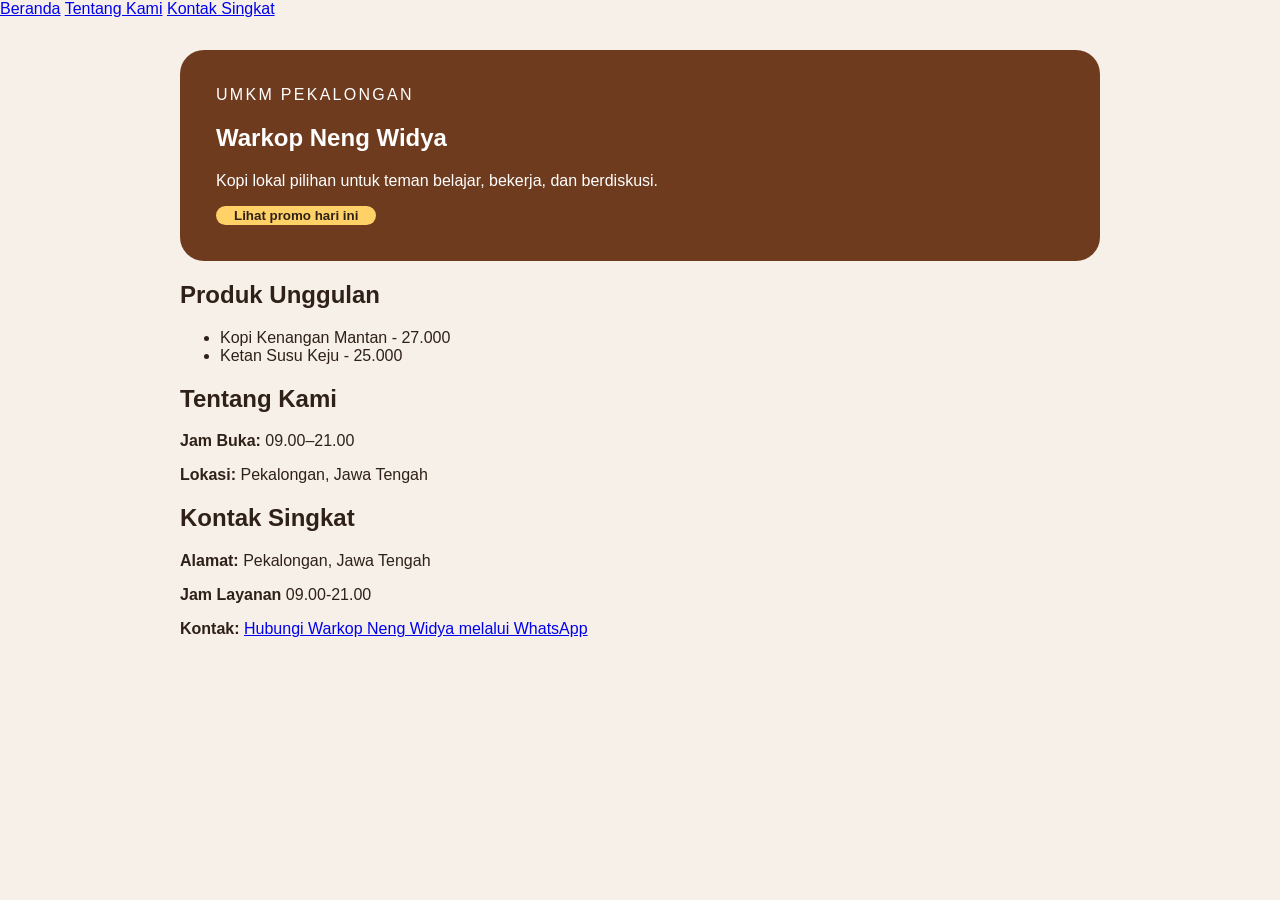
==== index.html @ 36007f3e "Menambahkan kontak singkat dan navigasi achor" ====
<!DOCTYPE html>
<html lang=" id">
    <head>
        <meta charset="utf-8" />
        <meta name="viewport" content="width=device-width, initial-scale=1" />
        <title>Warkop Neng Widya - Website UMKM/</title>
        <link rel="stylesheet" href="css/style.css"/>
    </head>
    <body>

        <!--Navigasi-->
        <nav>
            <a href="#beranda">Beranda</a>
            <a href="#tentang-kami">Tentang Kami</a>
            <a href="#kontak-singkat">Kontak Singkat</a>
        </nav>

        <main class="page">

            <!--Beranda-->
    
            <section class="hero">
                <p class="eyebrow">UMKM Pekalongan</p>
                <h1>Warkop Neng Widya</h1>
                <p>Kopi lokal pilihan untuk teman belajar, bekerja, dan berdiskusi.</p>
                <button id="promoButton" type="button">Lihat promo hari ini</button>
            </section>

            <!--Produk Unggulan-->

            <section aria-labelledby="produk-title">
                <h2 id="produk-title">Produk Unggulan</h2>
                <ul class="product">
                    <li>Kopi Kenangan Mantan - 27.000</li>
                    <li>Ketan Susu Keju - 25.000</li>
                </ul>
            </section>

            <!--Tentang Kami-->
            <section class="info" id="tentang-kami">
            <h2>Tentang Kami</h2>
            <p><strong>Jam Buka:</strong> 09.00–21.00</p>
            <p><strong>Lokasi:</strong> Pekalongan, Jawa Tengah</p>
        </section>

        <!--Kontak Singkat-->
        <section class="info" id="kontak-singkat">
            <h2>Kontak Singkat</h2>

            <p>
                <strong>Alamat:</strong>
                Pekalongan, Jawa Tengah
            </p>

            <p>
                <strong>Jam Layanan</strong>
                09.00-21.00
            </p>

            <p>
                <strong>Kontak:</strong>
                <a href="https://wa.me//6285647941963">
                Hubungi Warkop Neng Widya melalui WhatsApp
                </a>
            </p>
        </section>

    </main>
        <script src="js/script.js"></script>
    </body>
    </html>
---- css/style.css ----
body {
    margin: 0;
    color: #2f2118;
    background: #f6f0e8;
    font-family: Arial, sans-serif;
}

.page {
    max-width: 920px;
    margin: 0 auto;
    padding: 32px 20px;
}

.hero {
    padding: 36px;
    color: white;
    background: #6f3b1f;
    border-radius: 24px;
}

.eyebrow {
    margin: 0 0 8px;
    letter-spacing: 0.143em;
    text-transform: uppercase;
}

.products {
    padding-left: 1.2rem;
}

button {
    padding: 2px 18px;
    color: #2f2118;
    font-weight: 700;
    cursor: pointer;
    background: #ffd166;
    border: 0;
    border-radius: 999px;

}
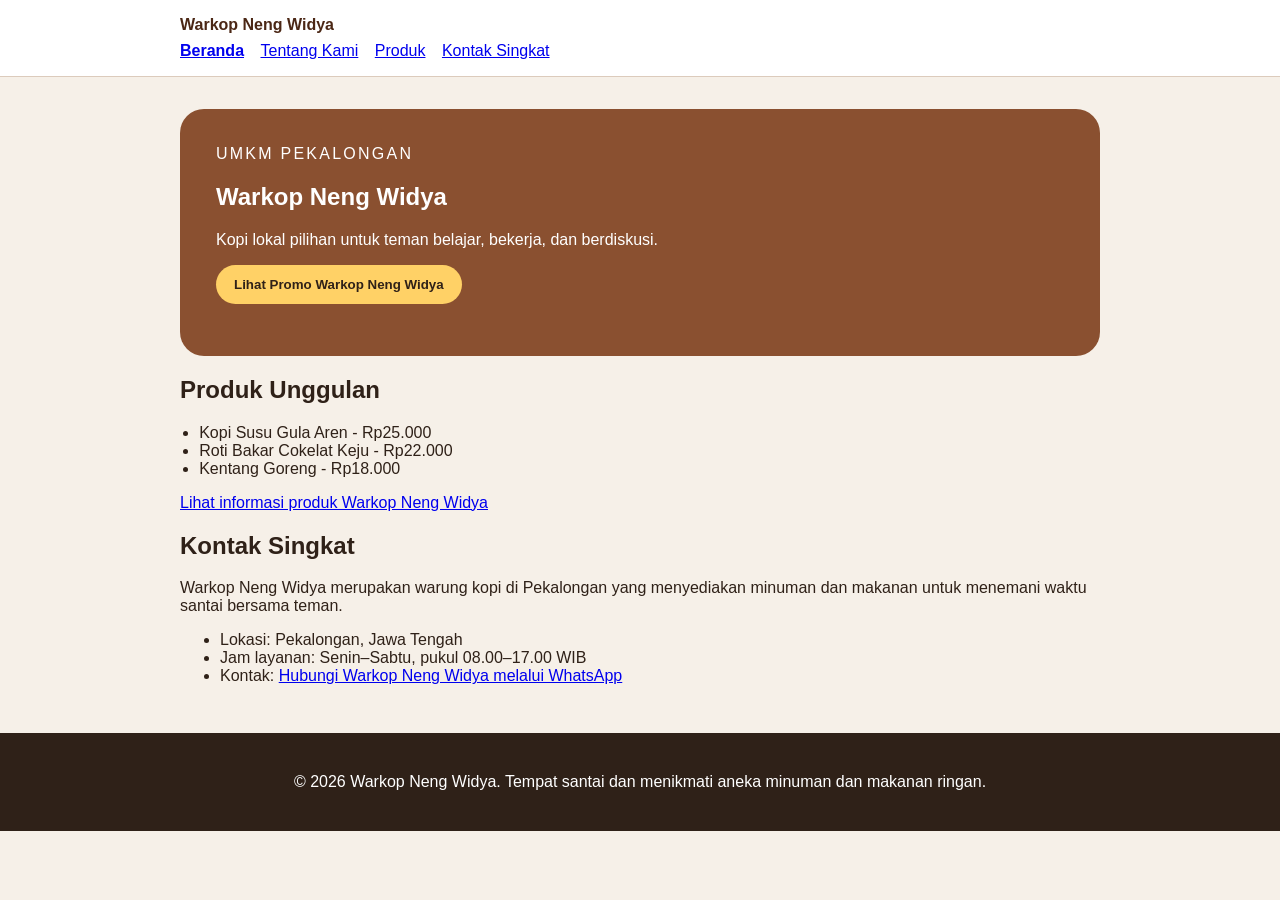
==== commit be2b6f10: "feat: tambah media dan tabel katalog" ====
--- a/index.html
+++ b/index.html
@@ -1,71 +1,77 @@
-<!DOCTYPE html>
-<html lang=" id">
-    <head>
-        <meta charset="utf-8" />
-        <meta name="viewport" content="width=device-width, initial-scale=1" />
-        <title>Warkop Neng Widya - Website UMKM/</title>
-        <link rel="stylesheet" href="css/style.css"/>
-    </head>
-    <body>
+<!doctype html>
+<html lang="id">
+<head>
+    <meta charset="utf-8">
+    <meta name="viewport" content="width=device-width, initial-scale=1">
+    <title>Warkop Neng Widya - Website UMKM</title>
+    <link rel="stylesheet" href="css/style.css">
+</head>
+<body>
+    <a class="skip-link" href="#konten">Lewati ke konten utama</a>
 
-        <!--Navigasi-->
-        <nav>
-            <a href="#beranda">Beranda</a>
-            <a href="#tentang-kami">Tentang Kami</a>
-            <a href="#kontak-singkat">Kontak Singkat</a>
+    <header class="site-header">
+        <nav class="nav" aria-label="Navigasi utama">
+            <a class="brand" href="index.html">Warkop Neng Widya</a>
+            <ul>
+                <li><a aria-current="page" href="index.html">Beranda</a></li>
+                <li><a href="tentang.html">Tentang Kami</a></li>
+                <li><a href="produk.html">Produk</a></li>
+                <li><a href="#kontak">Kontak Singkat</a></li>
+            </ul>
         </nav>
+    </header>
 
-        <main class="page">
-
-            <!--Beranda-->
-    
-            <section class="hero">
-                <p class="eyebrow">UMKM Pekalongan</p>
-                <h1>Warkop Neng Widya</h1>
-                <p>Kopi lokal pilihan untuk teman belajar, bekerja, dan berdiskusi.</p>
-                <button id="promoButton" type="button">Lihat promo hari ini</button>
-            </section>
-
-            <!--Produk Unggulan-->
-
-            <section aria-labelledby="produk-title">
-                <h2 id="produk-title">Produk Unggulan</h2>
-                <ul class="product">
-                    <li>Kopi Kenangan Mantan - 27.000</li>
-                    <li>Ketan Susu Keju - 25.000</li>
-                </ul>
-            </section>
-
-            <!--Tentang Kami-->
-            <section class="info" id="tentang-kami">
-            <h2>Tentang Kami</h2>
-            <p><strong>Jam Buka:</strong> 09.00–21.00</p>
-            <p><strong>Lokasi:</strong> Pekalongan, Jawa Tengah</p>
+    <main id="konten" class="page">
+        <!-- Pertemuan 1: Landing Page -->
+        <section class="hero" id="beranda">
+            <p class="eyebrow">UMKM Pekalongan</p>
+            <h1>Warkop Neng Widya</h1>
+            <p>Kopi lokal pilihan untuk teman belajar, bekerja, dan berdiskusi.</p>
+            <button id="promoButton" type="button">
+                Lihat Promo Warkop Neng Widya
+            </button>
+            <p id="promoMessage" aria-live="polite"></p>
         </section>
 
-        <!--Kontak Singkat-->
-        <section class="info" id="kontak-singkat">
-            <h2>Kontak Singkat</h2>
+        <section aria-labelledby="produk-title">
+            <h2 id="produk-title">Produk Unggulan</h2>
+            <ul class="products">
+                <li>Kopi Susu Gula Aren - Rp25.000</li>
+                <li>Roti Bakar Cokelat Keju - Rp22.000</li>
+                <li>Kentang Goreng - Rp18.000</li>
+            </ul>
+            <p><a href="produk.html">Lihat informasi produk Warkop Neng Widya</a></p>
+        </section>
 
+        <!-- Pertemuan 2: Kontak Singkat -->
+        <section id="kontak" aria-labelledby="kontak-title">
+            <h2 id="kontak-title">Kontak Singkat</h2>
             <p>
-                <strong>Alamat:</strong>
-                Pekalongan, Jawa Tengah
+            Warkop Neng Widya merupakan warung kopi di Pekalongan
+            yang menyediakan minuman dan makanan untuk menemani 
+            waktu santai bersama teman.
             </p>
 
-            <p>
-                <strong>Jam Layanan</strong>
-                09.00-21.00
-            </p>
+            <ul>
+                <li>Lokasi: Pekalongan, Jawa Tengah</li>
+                <li>Jam layanan: Senin–Sabtu, pukul 08.00–17.00 WIB</li>
+            <li>
+                Kontak:
+                <a href="https://wa.me/6281234567890">
+                    Hubungi Warkop Neng Widya melalui WhatsApp
+                </a>
+            </li>
 
-            <p>
-                <strong>Kontak:</strong>
-                <a href="https://wa.me//6285647941963">
-                Hubungi Warkop Neng Widya melalui WhatsApp
-                </a>
-            </p>
+
+                </li>
+            </ul>
         </section>
+    </main>
 
-    </main>
-        <script src="js/script.js"></script>
-    </body>
-    </html>+    <footer class="site-footer">
+        <p>&copy; 2026 Warkop Neng Widya. Tempat santai dan menikmati aneka minuman dan makanan ringan.</p>
+    </footer>
+
+    <script src="js/script.js"></script>
+</body>
+</html>
--- a/css/style.css
+++ b/css/style.css
@@ -1,40 +1,67 @@
 body {
-    margin: 0;
-    color: #2f2118;
-    background: #f6f0e8;
-    font-family: Arial, sans-serif;
+  margin: 0;
+  color: #2f2118;
+  background: #f6f0e8;
+  font-family: Arial, sans-serif;
 }
 
 .page {
-    max-width: 920px;
-    margin: 0 auto;
-    padding: 32px 20px;
+  max-width: 920px;
+  margin: 0 auto;
+  padding: 32px 20px;
 }
 
 .hero {
-    padding: 36px;
-    color: white;
-    background: #6f3b1f;
-    border-radius: 24px;
+  padding: 36px;
+  color: white;
+  background: #8a5030;
+  border-radius: 24px;
 }
 
 .eyebrow {
-    margin: 0 0 8px;
-    letter-spacing: 0.143em;
-    text-transform: uppercase;
+  margin: 0 0 8px;
+  letter-spacing: 0.14em;
+  text-transform: uppercase;
 }
 
 .products {
-    padding-left: 1.2rem;
+  padding-left: 1.2rem;
 }
 
 button {
-    padding: 2px 18px;
-    color: #2f2118;
-    font-weight: 700;
-    cursor: pointer;
-    background: #ffd166;
-    border: 0;
-    border-radius: 999px;
+  padding: 12px 18px;
+  color: #2f2118;
+  font-weight: 700;
+  cursor: pointer;
+  background: #ffd166;
+  border: 0;
+  border-radius: 999px;
+}
 
-}+.skip-link { position: absolute; left: -9999px; padding: 8px 12px; color: white; background: #2f2118; }
+.skip-link:focus { top: 8px; left: 8px; }
+.site-header { padding: 16px 20px; background: white; border-bottom: 1px solid #dccbbc; }
+.nav { max-width: 920px; margin: 0 auto; }
+.brand { display: inline-block; margin-bottom: 8px; color: #4b2715; font-weight: 800; text-decoration: none; }
+.nav ul { padding: 0; margin: 0; list-style: none; }
+.nav li { display: inline-block; margin-right: 12px; }
+.nav a[aria-current="page"] { font-weight: 800; }
+a:focus-visible,
+button:focus-visible { outline: 3px solid #2563eb; outline-offset: 3px; }
+.site-footer { padding: 24px 20px; color: white; text-align: center; background: #2f2118; }
+
+img { max-width: 100%; height: auto; }
+figure { margin: 0 0 24px; }
+figcaption { margin-top: 8px; color: #6b5b52; }
+table { width: 100%; border-collapse: collapse; }
+caption { margin-bottom: 8px; font-weight: 700; text-align: left; }
+th,
+td { padding: 10px; text-align: left; border: 1px solid #dccbbc; }
+
+img { max-width: 100%; height: auto; }
+figure { margin: 0 0 24px; }
+figcaption { margin-top: 8px; color: #6b5b52; }
+table { width: 100%; border-collapse: collapse; }
+caption { margin-bottom: 8px; font-weight: 700; text-align: left; }
+th,
+td { padding: 10px; text-align: left; border: 1px solid #dccbbc; }
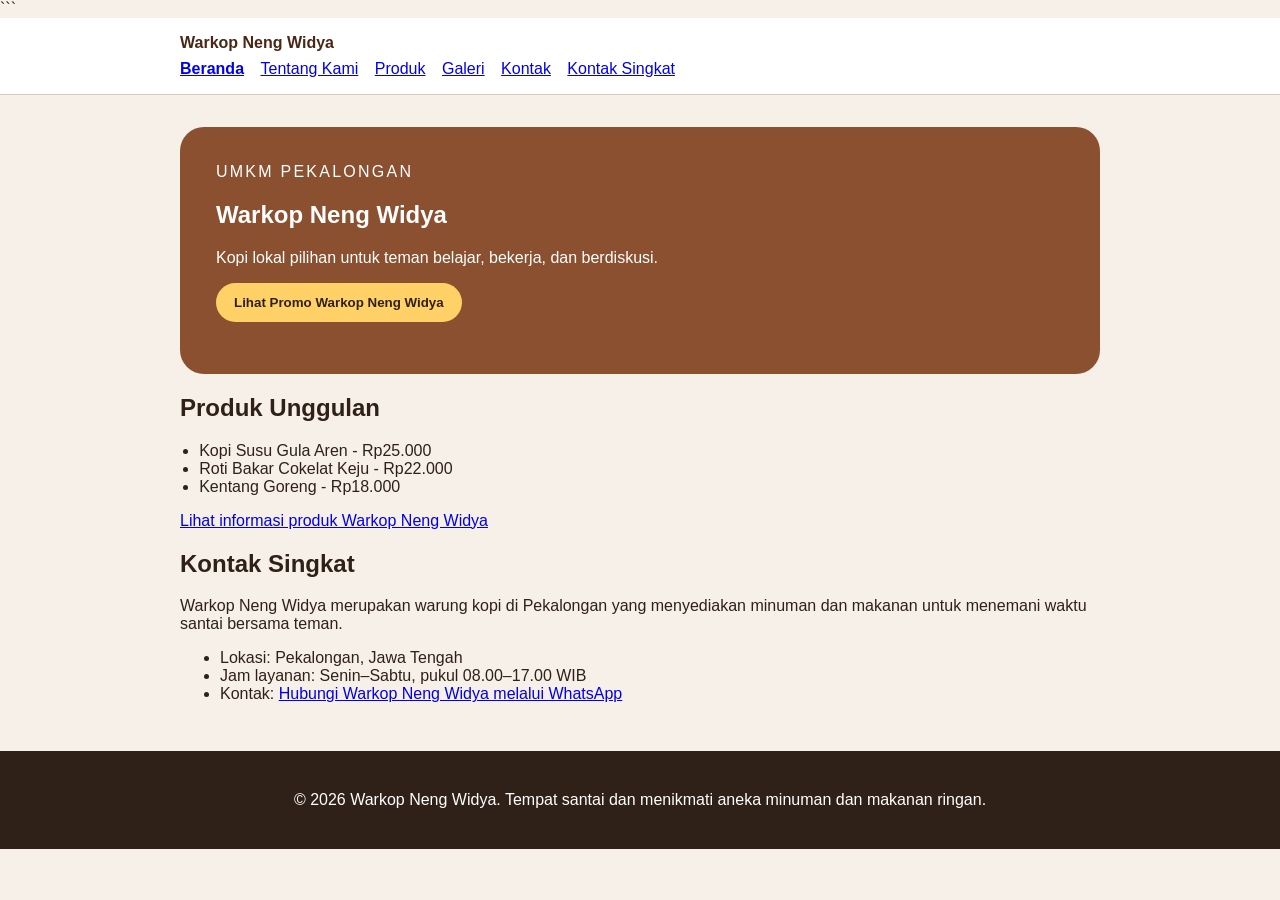
==== commit 70b6efc8: "feat: tambah form kontak aksesibel dan preview" ====
--- a/index.html
+++ b/index.html
@@ -1,7 +1,7 @@
 <!doctype html>
 <html lang="id">
 <head>
-    <meta charset="utf-8">
+    <meta charset="utf-8">```
     <meta name="viewport" content="width=device-width, initial-scale=1">
     <title>Warkop Neng Widya - Website UMKM</title>
     <link rel="stylesheet" href="css/style.css">
@@ -16,6 +16,8 @@
                 <li><a aria-current="page" href="index.html">Beranda</a></li>
                 <li><a href="tentang.html">Tentang Kami</a></li>
                 <li><a href="produk.html">Produk</a></li>
+                <li><a href="galeri.html">Galeri</a></li>
+                <li><a href="kontak.html">Kontak</a></li>
                 <li><a href="#kontak">Kontak Singkat</a></li>
             </ul>
         </nav>
--- a/css/style.css
+++ b/css/style.css
@@ -64,4 +64,9 @@
 table { width: 100%; border-collapse: collapse; }
 caption { margin-bottom: 8px; font-weight: 700; text-align: left; }
 th,
-td { padding: 10px; text-align: left; border: 1px solid #dccbbc; }+td { padding: 10px; text-align: left; border: 1px solid #dccbbc; }
+
+.field { margin-bottom: 16px; }
+.field label { display: block; margin-bottom: 6px; }
+fieldset { margin: 0 0 16px; }
+#preview-form { padding: 16px; white-space: pre-wrap; background: white; border: 1px solid #dccbbc; }
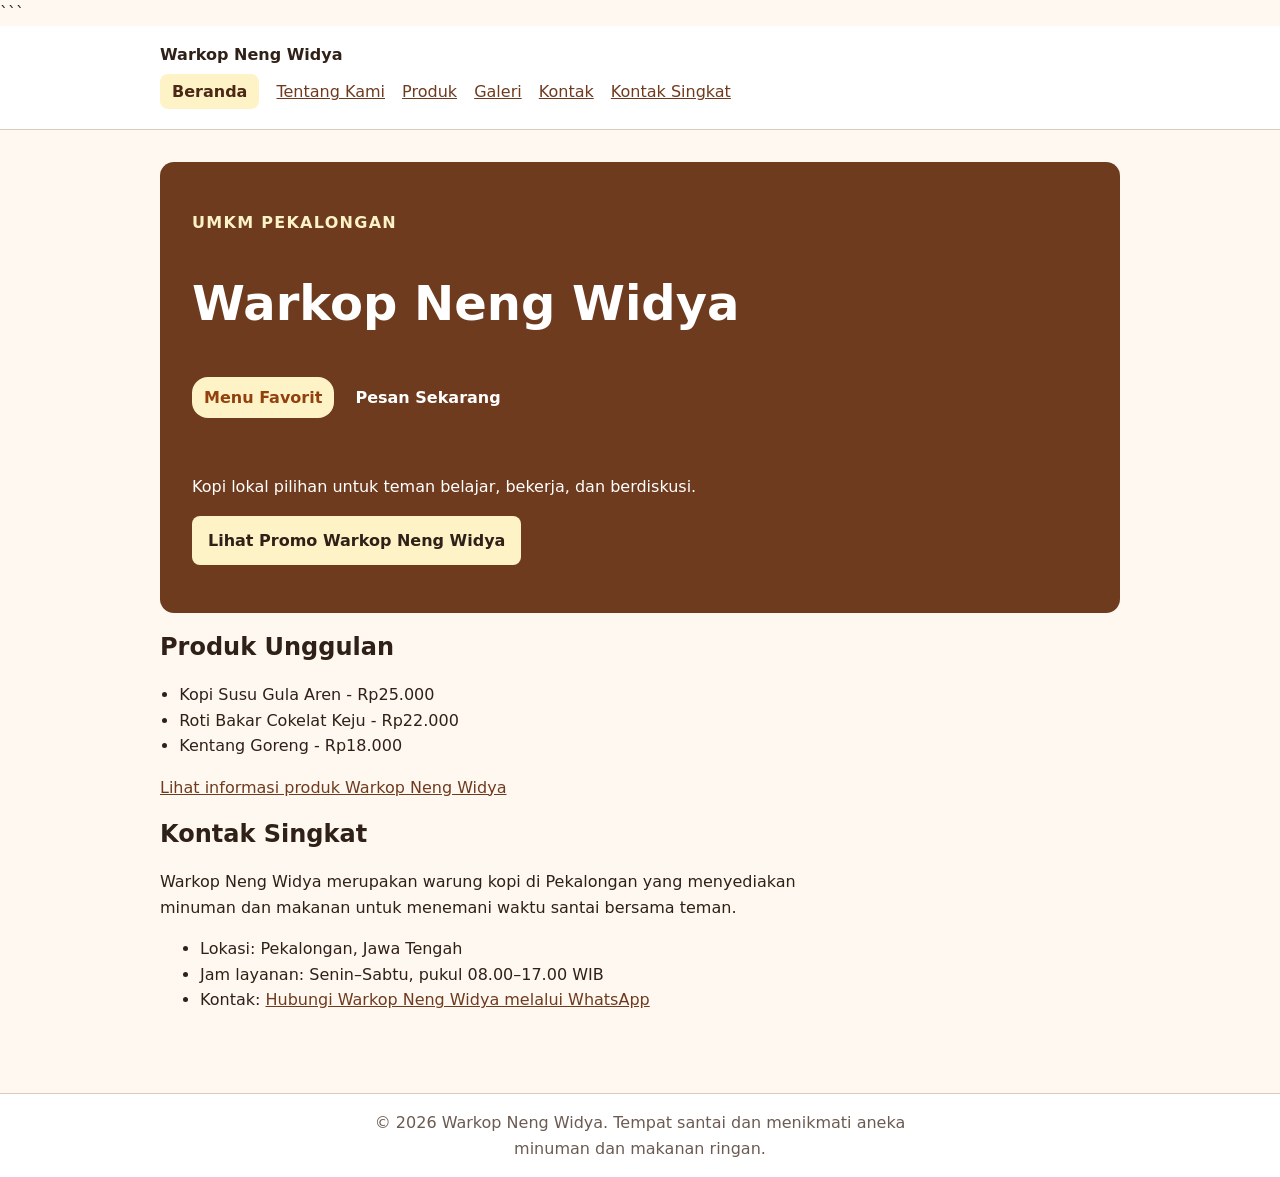
==== commit 1eda7387: "feat: menyelesaikan tugas mandiri variasi tema UMKM" ====
--- a/index.html
+++ b/index.html
@@ -24,10 +24,11 @@
     </header>
 
     <main id="konten" class="page">
-        <!-- Pertemuan 1: Landing Page -->
         <section class="hero" id="beranda">
             <p class="eyebrow">UMKM Pekalongan</p>
             <h1>Warkop Neng Widya</h1>
+            <span class="badge-highlight">Menu Favorit</span>
+            <a href="#" class="button button-accent">Pesan Sekarang</a>
             <p>Kopi lokal pilihan untuk teman belajar, bekerja, dan berdiskusi.</p>
             <button id="promoButton" type="button">
                 Lihat Promo Warkop Neng Widya
@@ -45,7 +46,6 @@
             <p><a href="produk.html">Lihat informasi produk Warkop Neng Widya</a></p>
         </section>
 
-        <!-- Pertemuan 2: Kontak Singkat -->
         <section id="kontak" aria-labelledby="kontak-title">
             <h2 id="kontak-title">Kontak Singkat</h2>
             <p>
@@ -70,9 +70,11 @@
         </section>
     </main>
 
-    <footer class="site-footer">
-        <p>&copy; 2026 Warkop Neng Widya. Tempat santai dan menikmati aneka minuman dan makanan ringan.</p>
-    </footer>
+   <footer class="site-footer">
+  <p style="text-align: center; margin: 0 auto; max-width: 600px;">
+    © 2026 Warkop Neng Widya. Tempat santai dan menikmati aneka minuman dan makanan ringan.
+  </p>
+</footer>
 
     <script src="js/script.js"></script>
 </body>
--- a/css/style.css
+++ b/css/style.css
@@ -1,72 +1,310 @@
+:root {
+  --color-primary: #6f3b1f;
+  --color-primary-strong: #4b2715;
+  --color-text: #2f2118;
+  --color-muted: #6b5b52;
+  --color-surface: #ffffff;
+  --color-surface-soft: #fff8f0;
+  --color-border: #dccbbc;
+  --color-focus: #1d4ed8;
+  --space-1: 0.5rem;
+  --space-2: 0.75rem;
+  --space-3: 1rem;
+  --space-4: 1.5rem;
+  --space-5: 2rem;
+  --radius-sm: 0.5rem;
+  --radius-md: 0.875rem;
+  --shadow-card: 0 0.5rem 1.5rem rgb(47 33 24 / 0.1);
+
+  --color-accent: #d97706;      
+  --color-badge-bg: #fef3c7;    
+  --color-badge-text: #92400e;  
+
+ 
+  --space-xl: 2.5rem;          
+  --radius-lg: 16px;            
+}
+
+*,
+*::before,
+*::after {
+  box-sizing: border-box;
+}
+
+html { 
+  color-scheme: light; 
+}
+
 body {
   margin: 0;
-  color: #2f2118;
-  background: #f6f0e8;
-  font-family: Arial, sans-serif;
-}
-
-.page {
-  max-width: 920px;
-  margin: 0 auto;
-  padding: 32px 20px;
+  color: var(--color-text);
+  background: var(--color-surface-soft);
+  font-family: system-ui, -apple-system, BlinkMacSystemFont, "Segoe UI", sans-serif;
+  font-size: 1rem;
+  line-height: 1.6;
+}
+
+img { 
+  max-width: 100%; 
+  height: auto; 
+}
+
+a { 
+  color: var(--color-primary); 
+}
+
+a:hover { 
+  color: var(--color-primary-strong); 
+}
+
+:focus-visible { 
+  outline: 3px solid var(--color-focus); 
+  outline-offset: 3px; 
+}
+
+.skip-link {
+  position: absolute;
+  top: -5rem;
+  left: var(--space-3);
+  padding: var(--space-2) var(--space-3);
+  color: var(--color-surface);
+  background: var(--color-text);
+}
+
+.skip-link:focus { 
+  top: var(--space-3); 
+}
+
+.site-header,
+.site-footer {
+  padding: var(--space-3) var(--space-4);
+  background: var(--color-surface);
+  border-bottom: 1px solid var(--color-border);
+}
+
+.site-footer {
+  margin-top: var(--space-5);
+  color: var(--color-muted);
+  text-align: center;
+  border-top: 1px solid var(--color-border);
+  border-bottom: 0;
+}
+
+.nav,
+.page { 
+  width: min(100% - 2rem, 60rem); 
+  margin-inline: auto; 
+}
+
+.brand {
+  display: inline-block;
+  margin-bottom: var(--space-2);
+  color: var(--color-text);
+  font-weight: 800;
+  text-decoration: none;
+}
+
+.nav ul { 
+  padding: 0; 
+  margin: 0; 
+  list-style: none; 
+}
+
+.nav li { 
+  display: inline-block; 
+  margin: 0 var(--space-2) var(--space-1) 0; 
+}
+
+.nav a[aria-current="page"] {
+  padding: var(--space-1) var(--space-2);
+  color: var(--color-primary-strong);
+  font-weight: 700;
+  text-decoration: none;
+  background: #fef3c7;
+  border-radius: var(--radius-sm);
+}
+
+.page { 
+  padding-block: var(--space-5); 
 }
 
 .hero {
-  padding: 36px;
-  color: white;
-  background: #8a5030;
-  border-radius: 24px;
-}
-
-.eyebrow {
-  margin: 0 0 8px;
-  letter-spacing: 0.14em;
-  text-transform: uppercase;
+  padding: var(--space-5);
+  color: var(--color-surface);
+  background: var(--color-primary);
+  border-radius: var(--radius-md);
+}
+
+h1,
+h2,
+h3 { 
+  line-height: 1.2; 
+  text-wrap: balance; 
+}
+
+h1 { 
+  font-size: clamp(2rem, 6vw, 3rem); 
+}
+
+p,
+li { 
+  max-width: 68ch; 
+}
+
+.eyebrow { 
+  color: var(--color-primary); 
+  font-weight: 800; 
+  letter-spacing: 0.08em; 
+  text-transform: uppercase; 
+}
+
+.hero .eyebrow { 
+  color: #fef3c7; 
+}
+
+.price { 
+  color: var(--color-primary-strong); 
+  font-weight: 800; 
+}
+
+.button,
+button {
+  display: inline-block;
+  padding: var(--space-2) var(--space-3);
+  color: var(--color-surface);
+  font: inherit;
+  font-weight: 700;
+  text-decoration: none;
+  cursor: pointer;
+  background: var(--color-primary);
+  border: 0;
+  border-radius: var(--radius-sm);
+}
+
+.button:hover,
+button:hover { 
+  color: var(--color-surface); 
+  background: var(--color-primary-strong); 
+}
+
+.hero button { 
+  color: var(--color-text); 
+  background: #fef3c7; 
+}
+
+.hero button:hover { 
+  color: var(--color-text); 
+  background: #fde68a; 
+}
+
+.btn-primary {
+  background-color: var(--color-accent);
+  color: #ffffff;
+  border-radius: var(--radius-lg);
+  padding: var(--space-2) var(--space-3);
+  border: none;
+}
+
+.btn-primary:focus {
+  outline: 3px solid var(--color-accent);
+  outline-offset: 2px;
+}
+
+.badge-highlight {
+  background-color: var(--color-badge-bg);
+  color: var(--color-badge-text);
+  padding: var(--space-1) var(--space-2);
+  border-radius: var(--radius-lg);
+  font-weight: bold;
+  display: inline-block;
+  margin-bottom: var(--space-xl);
 }
 
 .products {
   padding-left: 1.2rem;
 }
 
-button {
-  padding: 12px 18px;
-  color: #2f2118;
-  font-weight: 700;
-  cursor: pointer;
-  background: #ffd166;
-  border: 0;
-  border-radius: 999px;
-}
-
-.skip-link { position: absolute; left: -9999px; padding: 8px 12px; color: white; background: #2f2118; }
-.skip-link:focus { top: 8px; left: 8px; }
-.site-header { padding: 16px 20px; background: white; border-bottom: 1px solid #dccbbc; }
-.nav { max-width: 920px; margin: 0 auto; }
-.brand { display: inline-block; margin-bottom: 8px; color: #4b2715; font-weight: 800; text-decoration: none; }
-.nav ul { padding: 0; margin: 0; list-style: none; }
-.nav li { display: inline-block; margin-right: 12px; }
-.nav a[aria-current="page"] { font-weight: 800; }
-a:focus-visible,
-button:focus-visible { outline: 3px solid #2563eb; outline-offset: 3px; }
-.site-footer { padding: 24px 20px; color: white; text-align: center; background: #2f2118; }
-
-img { max-width: 100%; height: auto; }
-figure { margin: 0 0 24px; }
-figcaption { margin-top: 8px; color: #6b5b52; }
-table { width: 100%; border-collapse: collapse; }
-caption { margin-bottom: 8px; font-weight: 700; text-align: left; }
+.product-card,
+.media-card,
+table,
+form {
+  margin-block: var(--space-3);
+  padding: var(--space-3);
+  background: var(--color-surface);
+  border: 1px solid var(--color-border);
+  border-radius: var(--radius-md);
+  box-shadow: var(--shadow-card);
+}
+
+figure { 
+  margin-inline: 0; 
+}
+
+figcaption,
+caption { 
+  color: var(--color-muted); 
+}
+
+table { 
+  width: 100%; 
+  border-collapse: collapse; 
+  border-radius: 0; 
+}
+
+caption { 
+  margin-bottom: var(--space-2); 
+  font-weight: 700; 
+  text-align: left; 
+}
+
 th,
-td { padding: 10px; text-align: left; border: 1px solid #dccbbc; }
-
-img { max-width: 100%; height: auto; }
-figure { margin: 0 0 24px; }
-figcaption { margin-top: 8px; color: #6b5b52; }
-table { width: 100%; border-collapse: collapse; }
-caption { margin-bottom: 8px; font-weight: 700; text-align: left; }
-th,
-td { padding: 10px; text-align: left; border: 1px solid #dccbbc; }
-
-.field { margin-bottom: 16px; }
-.field label { display: block; margin-bottom: 6px; }
-fieldset { margin: 0 0 16px; }
-#preview-form { padding: 16px; white-space: pre-wrap; background: white; border: 1px solid #dccbbc; }+td { 
+  padding: var(--space-2); 
+  text-align: left; 
+  border: 1px solid var(--color-border); 
+}
+
+th { 
+  background: var(--color-surface-soft); 
+}
+
+.field { margin-bottom: var(--space-3); }
+.field label,
+legend { display: block; margin-bottom: var(--space-1); font-weight: 700; }
+.field input,
+.field select,
+.field textarea {
+  width: 100%;
+  padding: var(--space-2);
+  color: inherit;
+  font: inherit;
+  background: var(--color-surface);
+  border: 1px solid var(--color-border);
+  border-radius: var(--radius-sm);
+}
+input[type="radio"],
+input[type="checkbox"] { width: auto; }
+fieldset {
+  margin: 0 0 var(--space-3);
+  padding: var(--space-3);
+  border: 1px solid var(--color-border);
+  border-radius: var(--radius-sm);
+}
+audio { max-width: 100%; }
+#preview-form {
+  padding: var(--space-3);
+  white-space: pre-wrap;
+  background: var(--color-surface);
+  border: 1px solid var(--color-border);
+  border-radius: var(--radius-sm);
+}
+
+footer,
+.site-footer {
+  text-align: center !important;
+}
+
+.site-footer p {
+  text-align: center;
+  margin: 0 auto;
+}
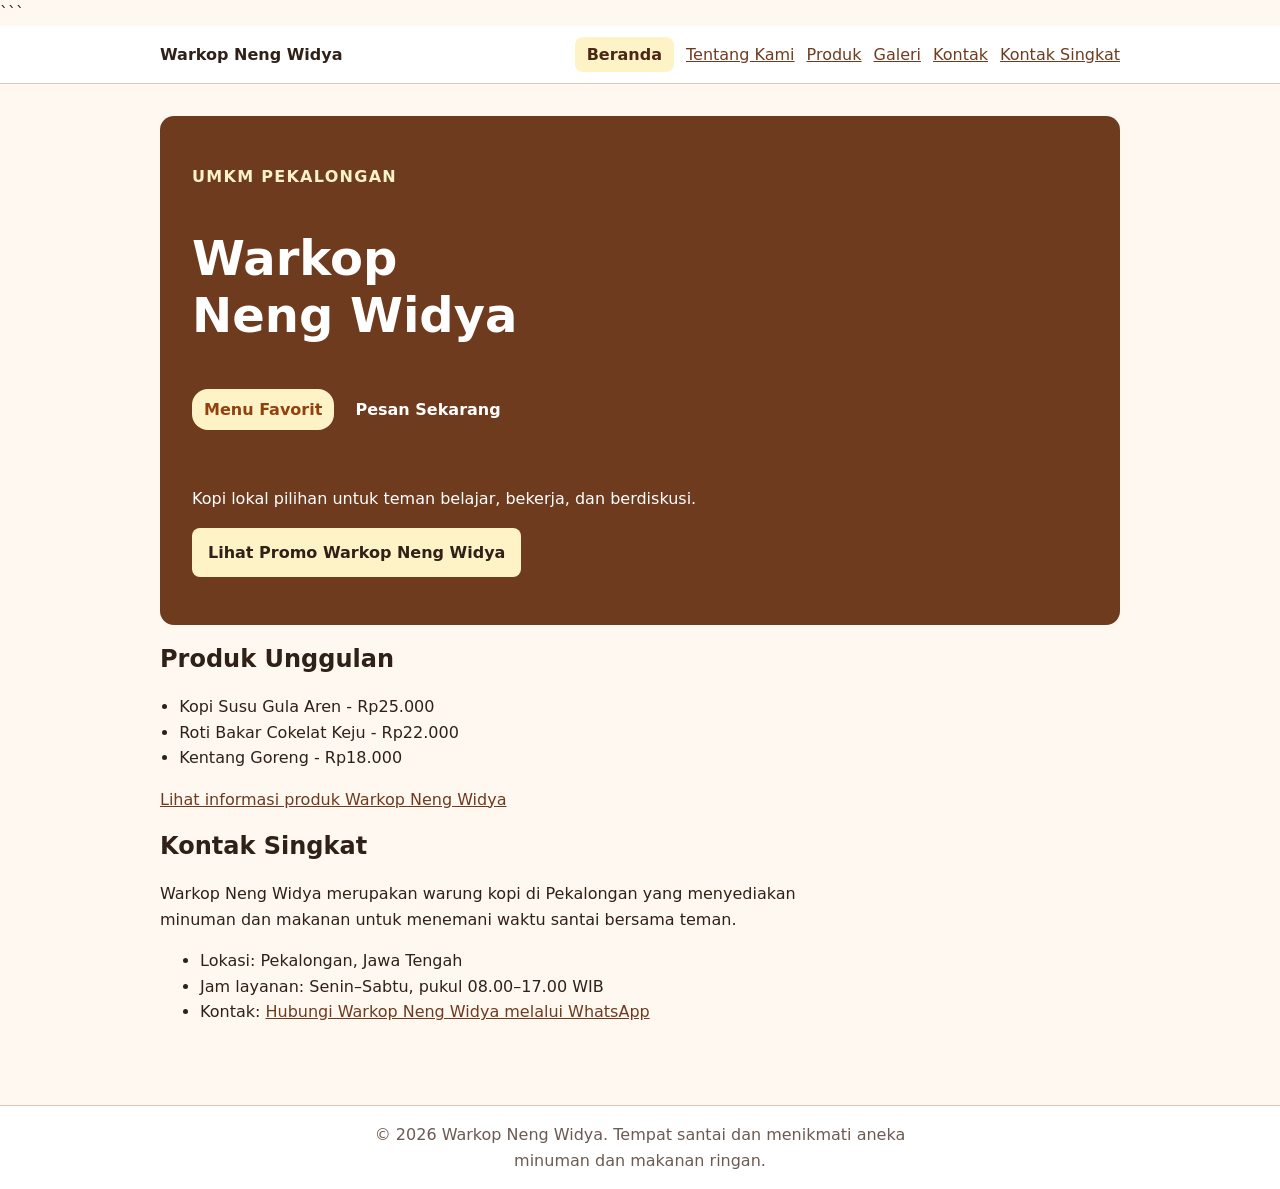
==== commit 2c05355b: "feat: menyelesaikan tugas praktikum dan tugas mandiri layout P06 dengan Grid dan Flexbox" ====
--- a/index.html
+++ b/index.html
@@ -24,17 +24,19 @@
     </header>
 
     <main id="konten" class="page">
-        <section class="hero" id="beranda">
-            <p class="eyebrow">UMKM Pekalongan</p>
-            <h1>Warkop Neng Widya</h1>
-            <span class="badge-highlight">Menu Favorit</span>
-            <a href="#" class="button button-accent">Pesan Sekarang</a>
-            <p>Kopi lokal pilihan untuk teman belajar, bekerja, dan berdiskusi.</p>
-            <button id="promoButton" type="button">
-                Lihat Promo Warkop Neng Widya
-            </button>
-            <p id="promoMessage" aria-live="polite"></p>
-        </section>
+        <section class="hero" id="beranda" aria-labelledby="hero-title">
+    <div class="hero-content">
+        <p class="eyebrow">UMKM Pekalongan</p>
+        <h1 id="hero-title">Warkop Neng Widya</h1>
+        <span class="badge-highlight">Menu Favorit</span>
+        <a href="#" class="button button-accent">Pesan Sekarang</a>
+        <p>Kopi lokal pilihan untuk teman belajar, bekerja, dan berdiskusi.</p>
+        <button id="promoButton" type="button">
+            Lihat Promo Warkop Neng Widya
+        </button>
+        <p id="promoMessage" aria-live="polite"></p>
+    </div>
+</section>
 
         <section aria-labelledby="produk-title">
             <h2 id="produk-title">Produk Unggulan</h2>
--- a/css/style.css
+++ b/css/style.css
@@ -15,12 +15,9 @@
   --radius-sm: 0.5rem;
   --radius-md: 0.875rem;
   --shadow-card: 0 0.5rem 1.5rem rgb(47 33 24 / 0.1);
-
   --color-accent: #d97706;      
   --color-badge-bg: #fef3c7;    
   --color-badge-text: #92400e;  
-
- 
   --space-xl: 2.5rem;          
   --radius-lg: 16px;            
 }
@@ -129,10 +126,19 @@
 }
 
 .hero {
-  padding: var(--space-5);
-  color: var(--color-surface);
-  background: var(--color-primary);
-  border-radius: var(--radius-md);
+    display: grid;
+    grid-template-columns: 1.2fr 0.8fr;
+    gap: var(--space-4);
+    align-items: center;
+    padding: var(--space-5);
+    color: var(--color-surface);
+    background: var(--color-primary);
+    border-radius: var(--radius-md);
+}
+
+.hero-image { 
+    width: 100%; 
+    border-radius: var(--radius-md); 
 }
 
 h1,
@@ -307,4 +313,71 @@
 .site-footer p {
   text-align: center;
   margin: 0 auto;
+}
+
+.nav {
+    display: flex;
+    gap: var(--space-3);
+    align-items: center;
+    justify-content: space-between;
+}
+
+.brand { 
+    margin-bottom: 0; 
+}
+
+.nav ul { 
+    display: flex; 
+    gap: var(--space-2); 
+    flex-wrap: wrap; 
+}
+
+.nav li { 
+    margin: 0; 
+}
+
+.product-card { 
+    display: flex; 
+    flex-direction: column; 
+}
+
+.product-badge {
+    align-self: flex-start;
+    padding: 0.25rem var(--space-2);
+    color: var(--color-primary-strong);
+    font-size: 0.875rem;
+    font-weight: 800;
+    background: #fef3c7;
+    border-radius: 999px;
+}
+
+.card-actions {
+    display: flex;
+    gap: var(--space-2);
+    align-items: center;
+    flex-wrap: wrap;
+    margin-top: auto;
+}
+
+.product-grid,
+.gallery-grid {
+    display: grid;
+    grid-template-columns: repeat(3, minmax(0, 1fr));
+    gap: var(--space-3);
+}
+
+.gallery-grid { 
+    grid-template-columns: repeat(2, minmax(0, 1fr)); 
+}
+
+.gallery-page-grid {
+    display: grid;
+    grid-template-columns: repeat(auto-fit, minmax(250px, 1fr));
+    gap: var(--space-4);
+}
+
+.flex-container-custom {
+    display: flex;
+    flex-direction: column;
+    gap: var(--space-3);
 }
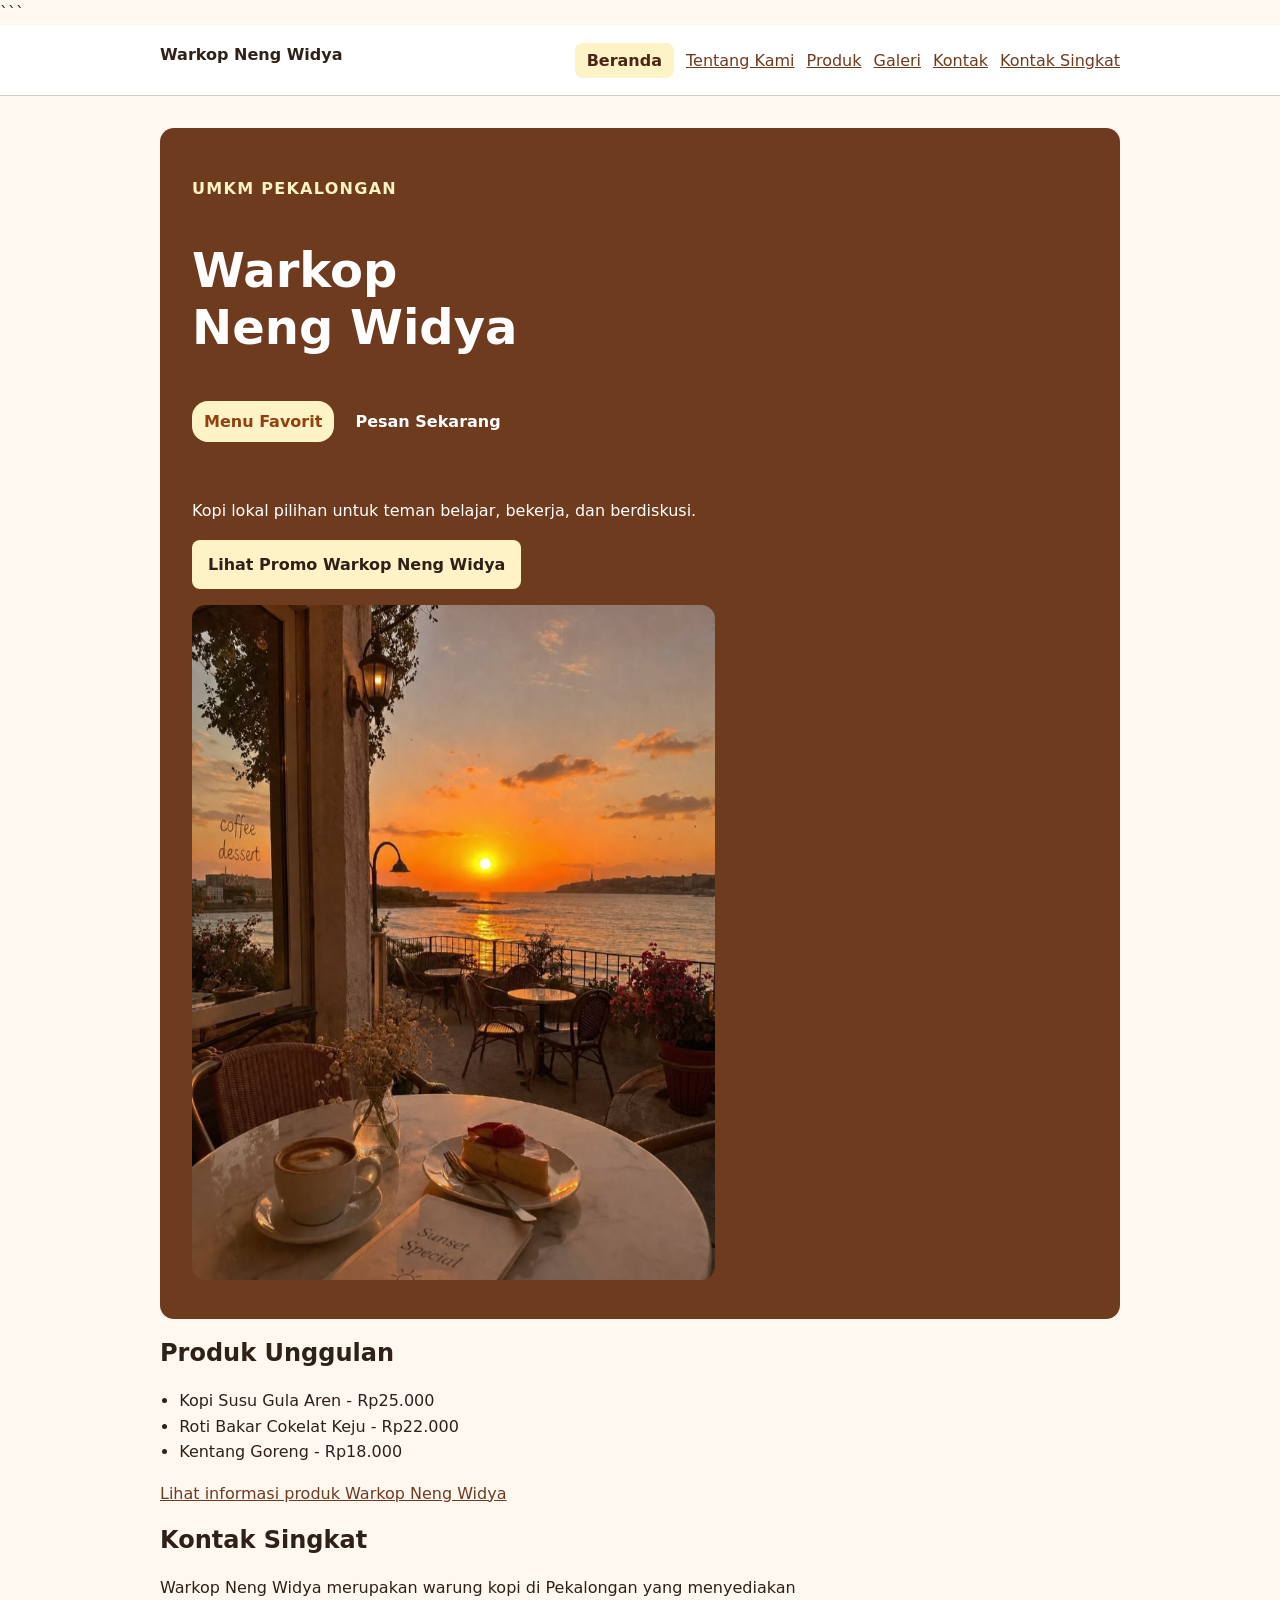
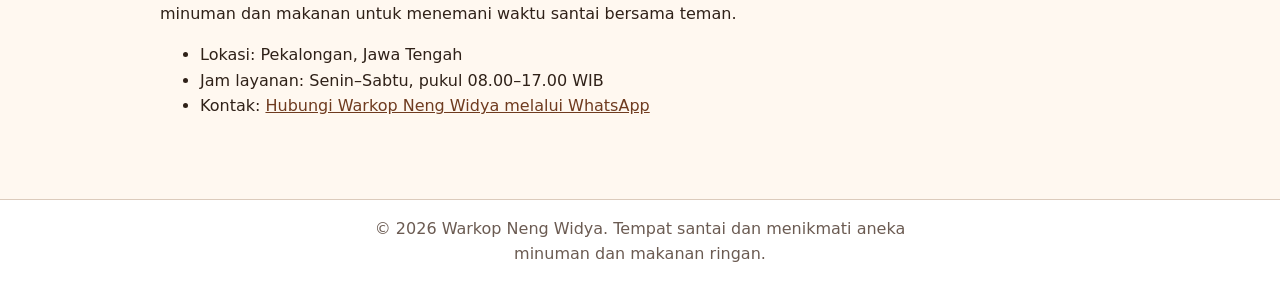
==== commit 00814f5b: "feat: complete responsive milestone, layout audit, and mobile optimization for Warkop Neng Widya" ====
--- a/index.html
+++ b/index.html
@@ -32,10 +32,11 @@
         <a href="#" class="button button-accent">Pesan Sekarang</a>
         <p>Kopi lokal pilihan untuk teman belajar, bekerja, dan berdiskusi.</p>
         <button id="promoButton" type="button">
-            Lihat Promo Warkop Neng Widya
-        </button>
-        <p id="promoMessage" aria-live="polite"></p>
-    </div>
+        Lihat Promo Warkop Neng Widya
+    </button>
+    <p id="promoMessage" aria-live="polite"></p>
+
+    <img class="hero-image" src="assets/image/suasana.jpg" width="640" height="360" alt="Etalase Kopi Nusa">
 </section>
 
         <section aria-labelledby="produk-title">
--- a/css/style.css
+++ b/css/style.css
@@ -317,19 +317,15 @@
 
 .nav {
     display: flex;
+    flex-direction: column;
     gap: var(--space-3);
-    align-items: center;
-    justify-content: space-between;
-}
-
-.brand { 
-    margin-bottom: 0; 
-}
-
-.nav ul { 
-    display: flex; 
-    gap: var(--space-2); 
-    flex-wrap: wrap; 
+    align-items: flex-start;
+}
+.nav ul {
+    display: flex;
+    flex-direction: column;
+    gap: var(--space-2);
+    flex-wrap: wrap;
 }
 
 .nav li { 
@@ -359,12 +355,9 @@
     margin-top: auto;
 }
 
+.hero { grid-template-columns: 1fr; }
 .product-grid,
-.gallery-grid {
-    display: grid;
-    grid-template-columns: repeat(3, minmax(0, 1fr));
-    gap: var(--space-3);
-}
+.gallery-grid { grid-template-columns: 1fr; }
 
 .gallery-grid { 
     grid-template-columns: repeat(2, minmax(0, 1fr)); 
@@ -380,4 +373,23 @@
     display: flex;
     flex-direction: column;
     gap: var(--space-3);
+}
+
+.table-scroll { max-width: 100%; overflow-x: auto; }
+.table-scroll:focus-visible { outline: 3px solid var(--color-focus); outline-offset: 3px; }
+.table-scroll table { min-width: 40rem; }
+
+@media (min-width: 42rem) {
+  .nav ul { flex-direction: row; }
+  .gallery-grid { grid-template-columns: repeat(2, minmax(0, 1fr)); }
+}
+
+@media (min-width: 48rem) {
+  .hero { grid-template-columns: 1.2fr 0.8fr; }
+  .product-grid { grid-template-columns: repeat(2, minmax(0, 1fr)); }
+}
+
+@media (min-width: 60rem) {
+  .nav { flex-direction: row; align-items: center; justify-content: space-between; }
+  .product-grid { grid-template-columns: repeat(3, minmax(0, 1fr)); }
 }
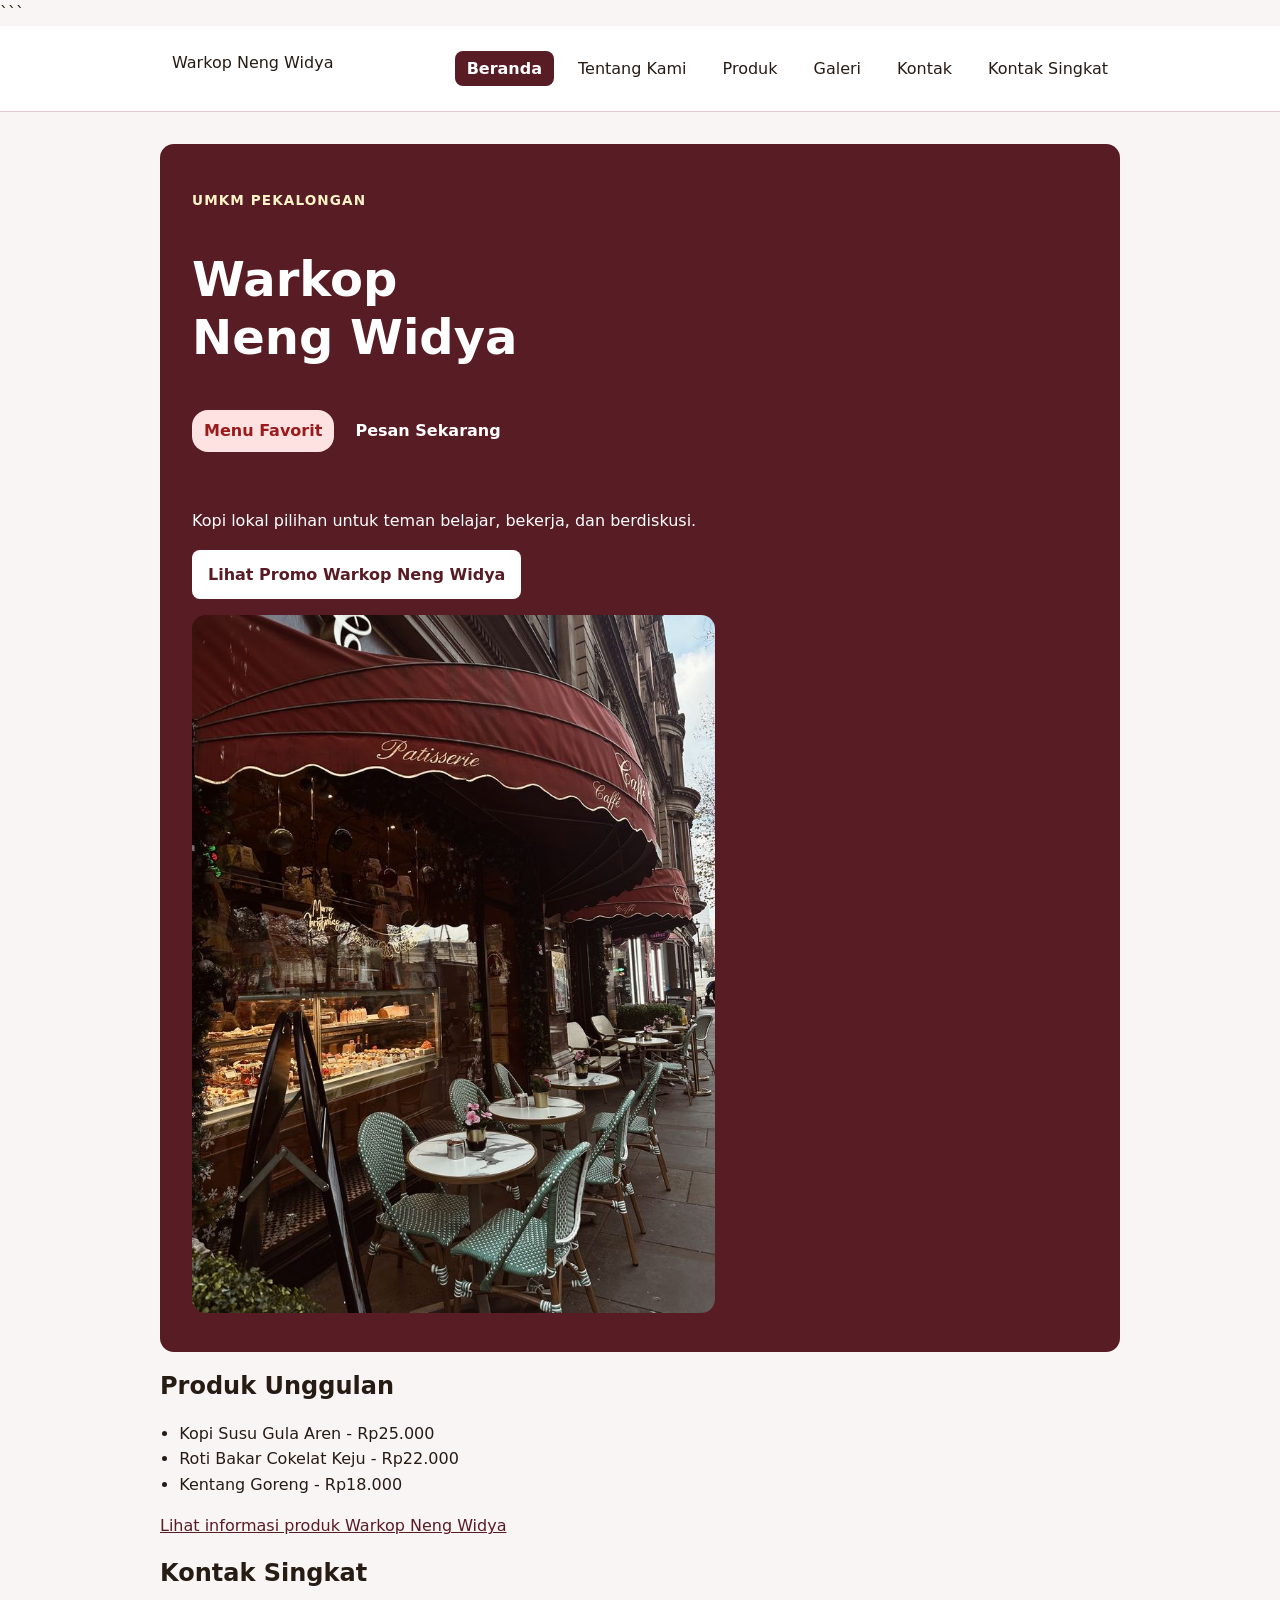
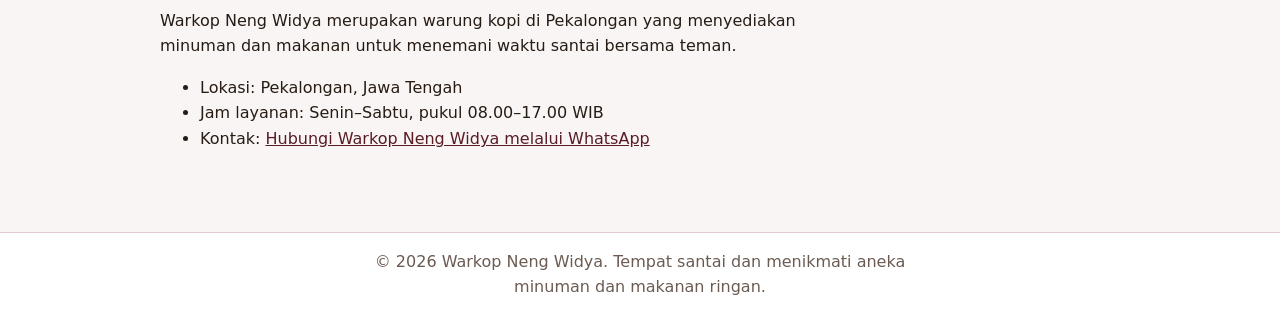
==== commit fe4e9d88: "feat: tambahkan data produk dengan javascript" ====
--- a/index.html
+++ b/index.html
@@ -5,7 +5,9 @@
     <meta name="viewport" content="width=device-width, initial-scale=1">
     <title>Warkop Neng Widya - Website UMKM</title>
     <link rel="stylesheet" href="css/style.css">
+    <script src="js/app.js" defer></script>
 </head>
+<link rel="shortcut icon" href="#">
 <body>
     <a class="skip-link" href="#konten">Lewati ke konten utama</a>
 
@@ -36,7 +38,7 @@
     </button>
     <p id="promoMessage" aria-live="polite"></p>
 
-    <img class="hero-image" src="assets/image/suasana.jpg" width="640" height="360" alt="Etalase Kopi Nusa">
+    <img class="hero-image" src="assets/image/maroon.jpg" width="640" height="360" alt="Suasana Warkop Neng Widya">
 </section>
 
         <section aria-labelledby="produk-title">
--- a/css/style.css
+++ b/css/style.css
@@ -1,11 +1,11 @@
 :root {
-  --color-primary: #6f3b1f;
-  --color-primary-strong: #4b2715;
-  --color-text: #2f2118;
-  --color-muted: #6b5b52;
+  --color-primary: #581c25;        
+  --color-primary-strong: #3b1218; 
+  --color-text: #261c14;           
+  --color-muted: #6b5b52;          
   --color-surface: #ffffff;
-  --color-surface-soft: #fff8f0;
-  --color-border: #dccbbc;
+  --color-surface-soft: #faf5f5;   
+  --color-border: #e2cbd0;         
   --color-focus: #1d4ed8;
   --space-1: 0.5rem;
   --space-2: 0.75rem;
@@ -14,12 +14,12 @@
   --space-5: 2rem;
   --radius-sm: 0.5rem;
   --radius-md: 0.875rem;
-  --shadow-card: 0 0.5rem 1.5rem rgb(47 33 24 / 0.1);
-  --color-accent: #d97706;      
-  --color-badge-bg: #fef3c7;    
-  --color-badge-text: #92400e;  
-  --space-xl: 2.5rem;          
-  --radius-lg: 16px;            
+  --shadow-card: 0 0.5rem 1.5rem rgb(88 28 37 / 0.1);
+  --color-accent: #991b1b;         
+  --color-badge-bg: #fee2e2;       
+  --color-badge-text: #991b1b;     
+  --space-xl: 2.5rem;           
+  --radius-lg: 16px;              
 }
 
 *,
@@ -112,13 +112,35 @@
   margin: 0 var(--space-2) var(--space-1) 0; 
 }
 
+.nav a {
+  color: var(--color-text);
+  text-decoration: none;
+  font-weight: 500;
+  padding: var(--space-1) var(--space-2);
+  border-radius: var(--radius-sm);
+  transition: all 0.2s ease;
+}
+
+.nav a:hover {
+  color: #581c25;
+  background: #fcf0f2;
+}
+
 .nav a[aria-current="page"] {
   padding: var(--space-1) var(--space-2);
-  color: var(--color-primary-strong);
+  color: #ffffff !important;
   font-weight: 700;
   text-decoration: none;
-  background: #fef3c7;
-  border-radius: var(--radius-sm);
+  background: #581c25;
+  border-radius: var(--radius-sm);
+}
+
+.eyebrow { 
+  color: #581c25; 
+  font-weight: 800; 
+  letter-spacing: 0.1em; 
+  text-transform: uppercase; 
+  font-size: 0.85rem;
 }
 
 .page { 
@@ -194,13 +216,14 @@
 }
 
 .hero button { 
-  color: var(--color-text); 
-  background: #fef3c7; 
+  color: #581c25; 
+  background: #ffffff; 
+  font-weight: 800;
 }
 
 .hero button:hover { 
-  color: var(--color-text); 
-  background: #fde68a; 
+  color: #3b1218; 
+  background: #fdf2f2; 
 }
 
 .btn-primary {
@@ -392,4 +415,38 @@
 @media (min-width: 60rem) {
   .nav { flex-direction: row; align-items: center; justify-content: space-between; }
   .product-grid { grid-template-columns: repeat(3, minmax(0, 1fr)); }
+}
+
+.js-product-grid {
+  display: grid;
+  grid-template-columns: repeat(auto-fit, minmax(14rem, 1fr));
+  gap: var(--space-4);
+}
+
+.js-product-card {
+  padding: var(--space-4);
+  border: 1px solid var(--color-border);
+  border-radius: var(--radius-lg);
+  background: var(--color-surface);
+}
+
+.stock-badge {
+  display: inline-flex;
+  margin-block-start: var(--space-2);
+  padding: 0.25rem 0.6rem;
+  border-radius: 999px;
+  font-size: 0.85rem;
+  font-weight: 700;
+  background: #dcfce7;
+  color: #166534;
+}
+
+.stock-badge.warning {
+  background: #fef3c7;
+  color: #92400e;
+}
+
+.stock-badge.empty {
+  background: #fee2e2;
+  color: #991b1b;
 }
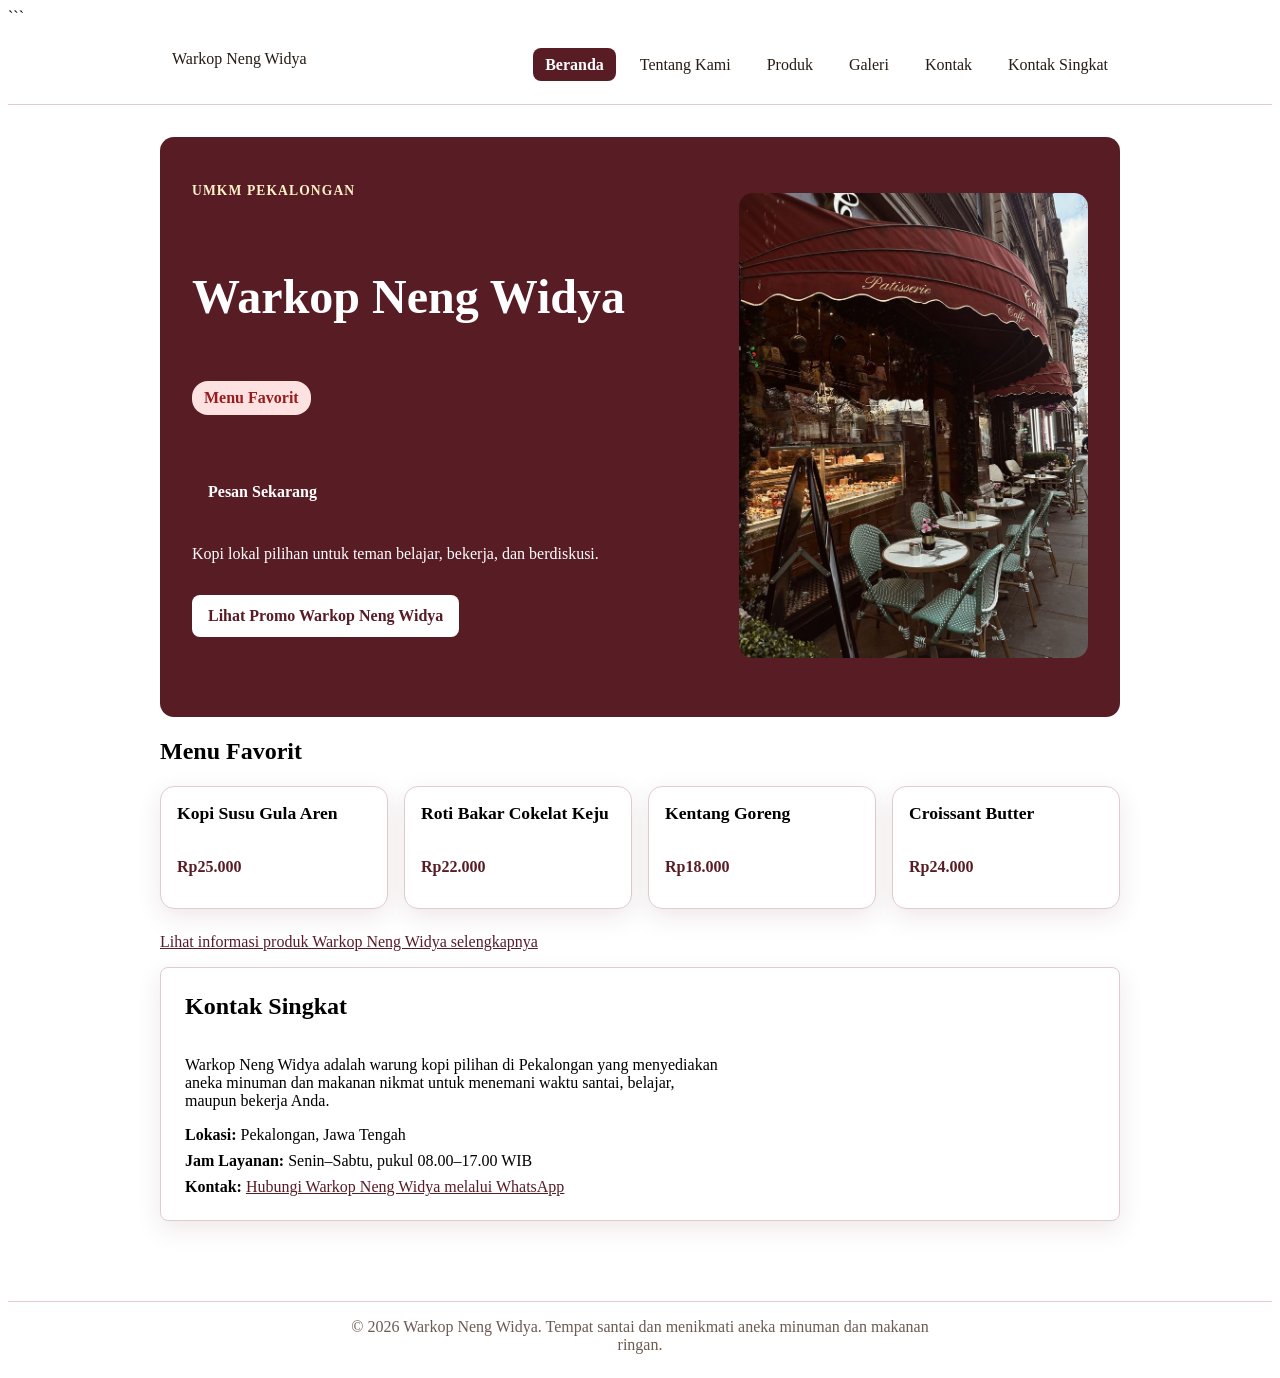
==== commit 56d93dc8: "Selesai tugas P09 JavaScript UMKM Warkop Neng Widya" ====
--- a/index.html
+++ b/index.html
@@ -26,50 +26,60 @@
     </header>
 
     <main id="konten" class="page">
-        <section class="hero" id="beranda" aria-labelledby="hero-title">
-    <div class="hero-content">
-        <p class="eyebrow">UMKM Pekalongan</p>
-        <h1 id="hero-title">Warkop Neng Widya</h1>
-        <span class="badge-highlight">Menu Favorit</span>
-        <a href="#" class="button button-accent">Pesan Sekarang</a>
-        <p>Kopi lokal pilihan untuk teman belajar, bekerja, dan berdiskusi.</p>
-        <button id="promoButton" type="button">
-        Lihat Promo Warkop Neng Widya
-    </button>
-    <p id="promoMessage" aria-live="polite"></p>
+    <section class="hero" id="beranda" aria-labelledby="hero-title">
+        <div class="hero-content">
+            <p class="eyebrow">UMKM Pekalongan</p>
+            <h1 id="hero-title">Warkop Neng Widya</h1>
+            <span class="badge-highlight">Menu Favorit</span>
+            <a href="#" class="button button-accent">Pesan Sekarang</a>
+            <p>Kopi lokal pilihan untuk teman belajar, bekerja, dan berdiskusi.</p>
+            <button id="promoButton" type="button">
+                Lihat Promo Warkop Neng Widya
+            </button>
+            <p id="promoMessage" aria-live="polite"></p>
+        </div>
+        <div>
+            <img class="hero-image" src="assets/image/maroon.jpg" width="640" height="360" alt="Suasana Warkop Neng Widya">
+        </div>
+    </section>
 
-    <img class="hero-image" src="assets/image/maroon.jpg" width="640" height="360" alt="Suasana Warkop Neng Widya">
-</section>
+       <section aria-labelledby="produk-title">
+            <h2 id="produk-title">Menu Favorit</h2>
+            
+            <div class="product-grid" style="display: grid; gap: 1rem; grid-template-columns: repeat(auto-fit, minmax(200px, 1fr)); margin-bottom: 1.5rem;">
+                <div class="product-card" style="margin: 0;">
+                    <h3 style="margin-top: 0; font-size: 1.1rem;">Kopi Susu Gula Aren</h3>
+                    <p class="price" style="font-weight: bold; color: #581c25;">Rp25.000</p>
+                </div>
+                <div class="product-card" style="margin: 0;">
+                    <h3 style="margin-top: 0; font-size: 1.1rem;">Roti Bakar Cokelat Keju</h3>
+                    <p class="price" style="font-weight: bold; color: #581c25;">Rp22.000</p>
+                </div>
+                <div class="product-card" style="margin: 0;">
+                    <h3 style="margin-top: 0; font-size: 1.1rem;">Kentang Goreng</h3>
+                    <p class="price" style="font-weight: bold; color: #581c25;">Rp18.000</p>
+                </div>
+                <div class="product-card" style="margin: 0;">
+                    <h3 style="margin-top: 0; font-size: 1.1rem;">Croissant Butter</h3>
+                    <p class="price" style="font-weight: bold; color: #581c25;">Rp24.000</p>
+                </div>
+            </div>
 
-        <section aria-labelledby="produk-title">
-            <h2 id="produk-title">Produk Unggulan</h2>
-            <ul class="products">
-                <li>Kopi Susu Gula Aren - Rp25.000</li>
-                <li>Roti Bakar Cokelat Keju - Rp22.000</li>
-                <li>Kentang Goreng - Rp18.000</li>
-            </ul>
-            <p><a href="produk.html">Lihat informasi produk Warkop Neng Widya</a></p>
+            <p><a href="produk.html">Lihat informasi produk Warkop Neng Widya selengkapnya</a></p>
         </section>
 
-        <section id="kontak" aria-labelledby="kontak-title">
-            <h2 id="kontak-title">Kontak Singkat</h2>
+        <section id="kontak" aria-labelledby="kontak-title" class="product-card" style="background-color: var(--color-surface, #ffffff); padding: 1.5rem; border-radius: 8px;">
+            <h2 id="kontak-title" style="margin-top: 0;">Kontak Singkat</h2>
             <p>
-            Warkop Neng Widya merupakan warung kopi di Pekalongan
-            yang menyediakan minuman dan makanan untuk menemani 
-            waktu santai bersama teman.
+                Warkop Neng Widya adalah warung kopi pilihan di Pekalongan yang menyediakan aneka minuman dan makanan nikmat untuk menemani waktu santai, belajar, maupun bekerja Anda.
             </p>
 
-            <ul>
-                <li>Lokasi: Pekalongan, Jawa Tengah</li>
-                <li>Jam layanan: Senin–Sabtu, pukul 08.00–17.00 WIB</li>
-            <li>
-                Kontak:
-                <a href="https://wa.me/6281234567890">
-                    Hubungi Warkop Neng Widya melalui WhatsApp
-                </a>
-            </li>
-
-
+            <ul style="list-style: none; padding: 0; margin: 0; display: flex; flex-direction: column; gap: 0.5rem;">
+                <li><strong> Lokasi:</strong> Pekalongan, Jawa Tengah</li>
+                <li><strong> Jam Layanan:</strong> Senin–Sabtu, pukul 08.00–17.00 WIB</li>
+                <li>
+                    <strong> Kontak:</strong> 
+                    <a href="https://wa.me/6281234567890">Hubungi Warkop Neng Widya melalui WhatsApp</a>
                 </li>
             </ul>
         </section>
--- a/css/style.css
+++ b/css/style.css
@@ -32,13 +32,11 @@
   color-scheme: light; 
 }
 
-body {
-  margin: 0;
-  color: var(--color-text);
-  background: var(--color-surface-soft);
-  font-family: system-ui, -apple-system, BlinkMacSystemFont, "Segoe UI", sans-serif;
-  font-size: 1rem;
-  line-height: 1.6;
+.hero-content {
+    display: flex;
+    flex-direction: column;
+    align-items: flex-start;
+    gap: var(--space-3); 
 }
 
 img { 
@@ -378,7 +376,9 @@
     margin-top: auto;
 }
 
-.hero { grid-template-columns: 1fr; }
+@media (max-width: 47rem) {
+  .hero { grid-template-columns: 1fr; }
+}
 .product-grid,
 .gallery-grid { grid-template-columns: 1fr; }
 
@@ -449,4 +449,4 @@
 .stock-badge.empty {
   background: #fee2e2;
   color: #991b1b;
-}+}
